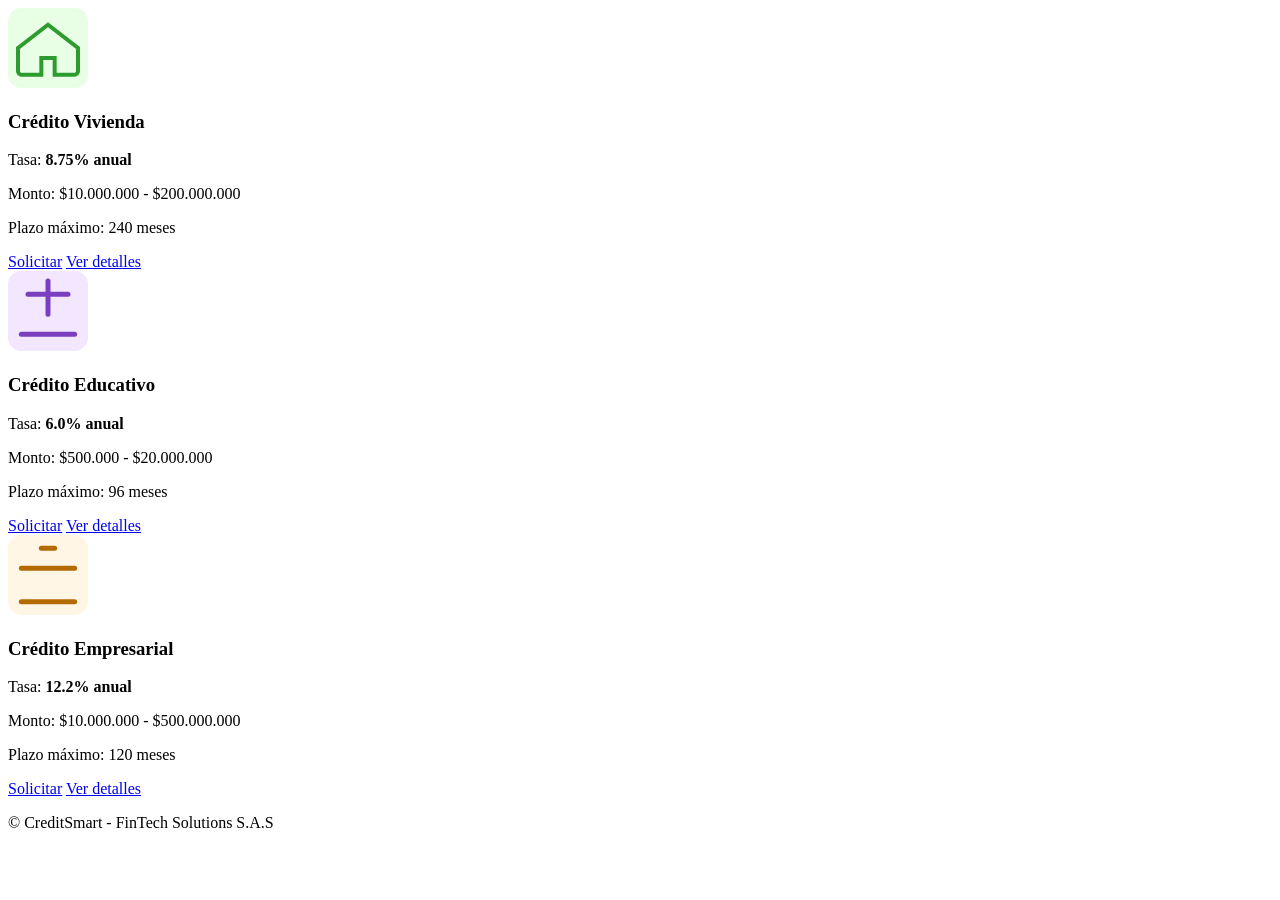
==== index.html @ b51c0699 "feat: agregar catálogo de créditos con tarjetas" ====
<!doctype html>
<div class="card-media">
<svg width="80" height="80" viewBox="0 0 24 24" role="img" aria-label="Icono crédito vivienda">
<rect width="24" height="24" rx="4" fill="#e8ffe6"></rect>
<path d="M3 12l9-7 9 7v7a1 1 0 0 1-1 1h-6v-5H10v5H4a1 1 0 0 1-1-1v-7z" stroke="#2d9b2d" stroke-width="1.2" fill="none"/>
</svg>
</div>
<div class="card-body">
<h3 class="product-name">Crédito Vivienda</h3>
<p class="rate">Tasa: <strong>8.75% anual</strong></p>
<p class="amount">Monto: <span>$10.000.000 - $200.000.000</span></p>
<p class="term">Plazo máximo: <span>240 meses</span></p>
</div>
<div class="card-actions">
<a class="btn" href="solicitar.html">Solicitar</a>
<a class="btn ghost" href="#">Ver detalles</a>
</div>
</article>


<article class="card">
<div class="card-media">
<svg width="80" height="80" viewBox="0 0 24 24" role="img" aria-label="Icono crédito educativo">
<rect width="24" height="24" rx="4" fill="#f3e6ff"></rect>
<path d="M4 19h16M12 3v10M6 7h12" stroke="#7a3fbf" stroke-width="1.5" stroke-linecap="round" stroke-linejoin="round"/>
</svg>
</div>
<div class="card-body">
<h3 class="product-name">Crédito Educativo</h3>
<p class="rate">Tasa: <strong>6.0% anual</strong></p>
<p class="amount">Monto: <span>$500.000 - $20.000.000</span></p>
<p class="term">Plazo máximo: <span>96 meses</span></p>
</div>
<div class="card-actions">
<a class="btn" href="solicitar.html">Solicitar</a>
<a class="btn ghost" href="#">Ver detalles</a>
</div>
</article>


<article class="card">
<div class="card-media">
<svg width="80" height="80" viewBox="0 0 24 24" role="img" aria-label="Icono crédito empresarial">
<rect width="24" height="24" rx="4" fill="#fff6e6"></rect>
<path d="M4 20h16M4 10h16M10 4h4" stroke="#b36b00" stroke-width="1.5" stroke-linecap="round" stroke-linejoin="round"/>
</svg>
</div>
<div class="card-body">
<h3 class="product-name">Crédito Empresarial</h3>
<p class="rate">Tasa: <strong>12.2% anual</strong></p>
<p class="amount">Monto: <span>$10.000.000 - $500.000.000</span></p>
<p class="term">Plazo máximo: <span>120 meses</span></p>
</div>
<div class="card-actions">
<a class="btn" href="solicitar.html">Solicitar</a>
<a class="btn ghost" href="#">Ver detalles</a>
</div>
</article>


</section>
</main>


<footer class="site-footer">
<div class="container">
<p>© CreditSmart - FinTech Solutions S.A.S</p>
</div>
</footer>
</body>
</html>
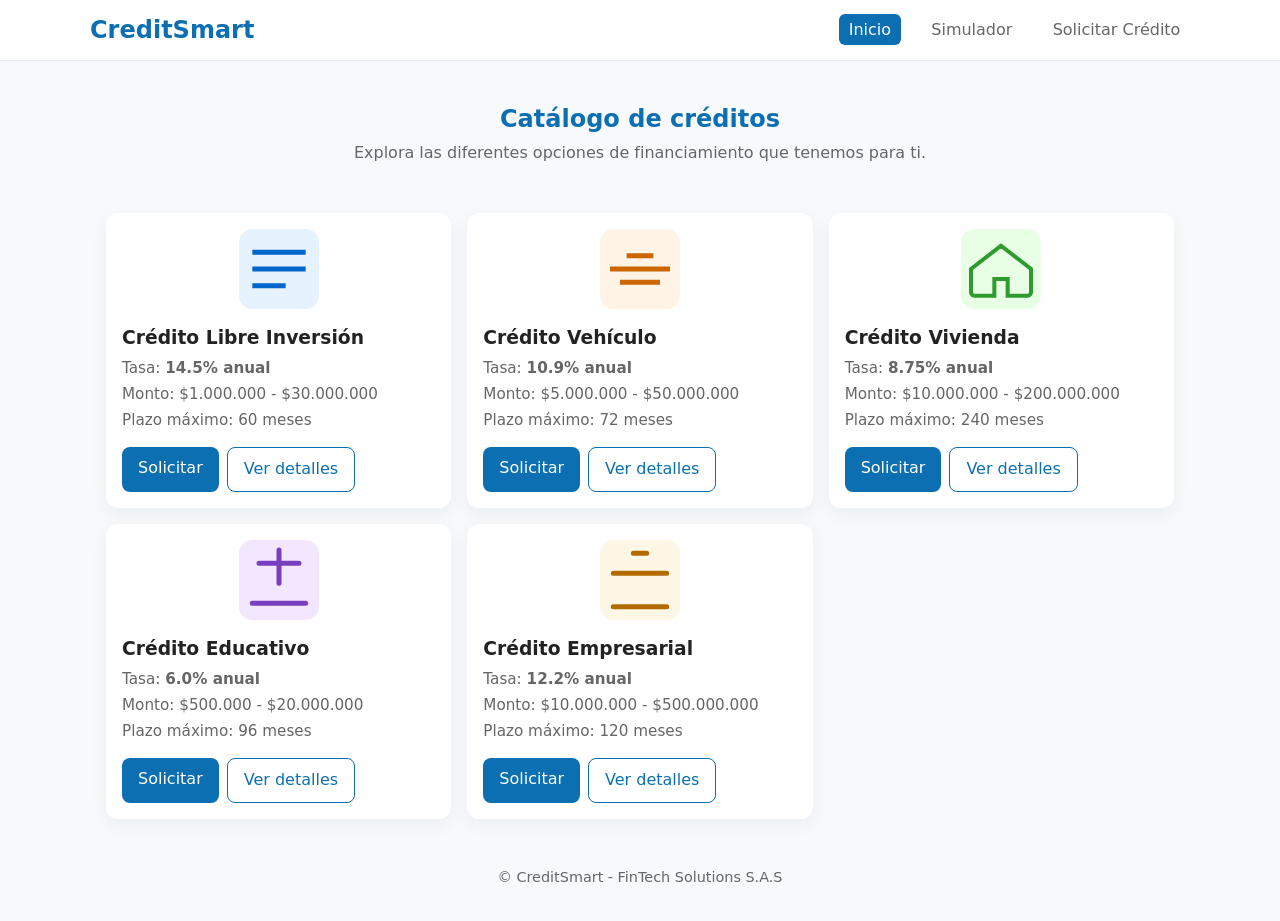
==== commit 5c0b3b9a: "docs: agregar documentación README y capturas de pantalla" ====
--- a/index.html
+++ b/index.html
@@ -1,71 +1,133 @@
 <!doctype html>
-<div class="card-media">
-<svg width="80" height="80" viewBox="0 0 24 24" role="img" aria-label="Icono crédito vivienda">
-<rect width="24" height="24" rx="4" fill="#e8ffe6"></rect>
-<path d="M3 12l9-7 9 7v7a1 1 0 0 1-1 1h-6v-5H10v5H4a1 1 0 0 1-1-1v-7z" stroke="#2d9b2d" stroke-width="1.2" fill="none"/>
-</svg>
-</div>
-<div class="card-body">
-<h3 class="product-name">Crédito Vivienda</h3>
-<p class="rate">Tasa: <strong>8.75% anual</strong></p>
-<p class="amount">Monto: <span>$10.000.000 - $200.000.000</span></p>
-<p class="term">Plazo máximo: <span>240 meses</span></p>
-</div>
-<div class="card-actions">
-<a class="btn" href="solicitar.html">Solicitar</a>
-<a class="btn ghost" href="#">Ver detalles</a>
-</div>
-</article>
+<html lang="es">
+<head>
+  <meta charset="utf-8">
+  <meta name="viewport" content="width=device-width,initial-scale=1">
+  <title>CreditSmart - Catálogo de Créditos</title>
+  <link rel="stylesheet" href="styles.css">
+</head>
+<body>
+  <header class="site-header">
+    <div class="container header-inner">
+      <h1 class="brand">CreditSmart</h1>
+      <nav class="main-nav">
+        <a href="index.html" aria-current="page">Inicio</a>
+        <a href="simulador.html">Simulador</a>
+        <a href="solicitar.html">Solicitar Crédito</a>
+      </nav>
+    </div>
+  </header>
 
+  <main class="container">
+    <section class="hero">
+      <h2>Catálogo de créditos</h2>
+      <p>Explora las diferentes opciones de financiamiento que tenemos para ti.</p>
+    </section>
 
-<article class="card">
-<div class="card-media">
-<svg width="80" height="80" viewBox="0 0 24 24" role="img" aria-label="Icono crédito educativo">
-<rect width="24" height="24" rx="4" fill="#f3e6ff"></rect>
-<path d="M4 19h16M12 3v10M6 7h12" stroke="#7a3fbf" stroke-width="1.5" stroke-linecap="round" stroke-linejoin="round"/>
-</svg>
-</div>
-<div class="card-body">
-<h3 class="product-name">Crédito Educativo</h3>
-<p class="rate">Tasa: <strong>6.0% anual</strong></p>
-<p class="amount">Monto: <span>$500.000 - $20.000.000</span></p>
-<p class="term">Plazo máximo: <span>96 meses</span></p>
-</div>
-<div class="card-actions">
-<a class="btn" href="solicitar.html">Solicitar</a>
-<a class="btn ghost" href="#">Ver detalles</a>
-</div>
-</article>
+    <section class="cards-grid" aria-label="Catálogo de créditos">
 
+      <article class="card">
+        <div class="card-media" aria-hidden="true">
+          <svg width="80" height="80" viewBox="0 0 24 24">
+            <rect width="24" height="24" rx="4" fill="#e6f3ff"></rect>
+            <path d="M4 12h16M4 7h16M4 17h10" stroke="#0066cc" stroke-width="1.5"/>
+          </svg>
+        </div>
+        <div class="card-body">
+          <h3 class="product-name">Crédito Libre Inversión</h3>
+          <p class="rate">Tasa: <strong>14.5% anual</strong></p>
+          <p class="amount">Monto: <span>$1.000.000 - $30.000.000</span></p>
+          <p class="term">Plazo máximo: <span>60 meses</span></p>
+        </div>
+        <div class="card-actions">
+          <a class="btn" href="solicitar.html">Solicitar</a>
+          <a class="btn ghost" href="#">Ver detalles</a>
+        </div>
+      </article>
 
-<article class="card">
-<div class="card-media">
-<svg width="80" height="80" viewBox="0 0 24 24" role="img" aria-label="Icono crédito empresarial">
-<rect width="24" height="24" rx="4" fill="#fff6e6"></rect>
-<path d="M4 20h16M4 10h16M10 4h4" stroke="#b36b00" stroke-width="1.5" stroke-linecap="round" stroke-linejoin="round"/>
-</svg>
-</div>
-<div class="card-body">
-<h3 class="product-name">Crédito Empresarial</h3>
-<p class="rate">Tasa: <strong>12.2% anual</strong></p>
-<p class="amount">Monto: <span>$10.000.000 - $500.000.000</span></p>
-<p class="term">Plazo máximo: <span>120 meses</span></p>
-</div>
-<div class="card-actions">
-<a class="btn" href="solicitar.html">Solicitar</a>
-<a class="btn ghost" href="#">Ver detalles</a>
-</div>
-</article>
+      <article class="card">
+        <div class="card-media">
+          <svg width="80" height="80" viewBox="0 0 24 24">
+            <rect width="24" height="24" rx="4" fill="#fff4e6"></rect>
+            <path d="M3 12h18M6 16h12M8 8h8" stroke="#cc6600" stroke-width="1.5"/>
+          </svg>
+        </div>
+        <div class="card-body">
+          <h3 class="product-name">Crédito Vehículo</h3>
+          <p class="rate">Tasa: <strong>10.9% anual</strong></p>
+          <p class="amount">Monto: <span>$5.000.000 - $50.000.000</span></p>
+          <p class="term">Plazo máximo: <span>72 meses</span></p>
+        </div>
+        <div class="card-actions">
+          <a class="btn" href="solicitar.html">Solicitar</a>
+          <a class="btn ghost" href="#">Ver detalles</a>
+        </div>
+      </article>
 
+      <article class="card">
+        <div class="card-media">
+          <svg width="80" height="80" viewBox="0 0 24 24">
+            <rect width="24" height="24" rx="4" fill="#e8ffe6"></rect>
+            <path d="M3 12l9-7 9 7v7a1 1 0 0 1-1 1h-6v-5H10v5H4a1 1 0 0 1-1-1v-7z" stroke="#2d9b2d" stroke-width="1.2" fill="none"/>
+          </svg>
+        </div>
+        <div class="card-body">
+          <h3 class="product-name">Crédito Vivienda</h3>
+          <p class="rate">Tasa: <strong>8.75% anual</strong></p>
+          <p class="amount">Monto: <span>$10.000.000 - $200.000.000</span></p>
+          <p class="term">Plazo máximo: <span>240 meses</span></p>
+        </div>
+        <div class="card-actions">
+          <a class="btn" href="solicitar.html">Solicitar</a>
+          <a class="btn ghost" href="#">Ver detalles</a>
+        </div>
+      </article>
 
-</section>
-</main>
+      <article class="card">
+        <div class="card-media">
+          <svg width="80" height="80" viewBox="0 0 24 24">
+            <rect width="24" height="24" rx="4" fill="#f3e6ff"></rect>
+            <path d="M4 19h16M12 3v10M6 7h12" stroke="#7a3fbf" stroke-width="1.5" stroke-linecap="round" stroke-linejoin="round"/>
+          </svg>
+        </div>
+        <div class="card-body">
+          <h3 class="product-name">Crédito Educativo</h3>
+          <p class="rate">Tasa: <strong>6.0% anual</strong></p>
+          <p class="amount">Monto: <span>$500.000 - $20.000.000</span></p>
+          <p class="term">Plazo máximo: <span>96 meses</span></p>
+        </div>
+        <div class="card-actions">
+          <a class="btn" href="solicitar.html">Solicitar</a>
+          <a class="btn ghost" href="#">Ver detalles</a>
+        </div>
+      </article>
 
+      <article class="card">
+        <div class="card-media">
+          <svg width="80" height="80" viewBox="0 0 24 24">
+            <rect width="24" height="24" rx="4" fill="#fff6e6"></rect>
+            <path d="M4 20h16M4 10h16M10 4h4" stroke="#b36b00" stroke-width="1.5" stroke-linecap="round" stroke-linejoin="round"/>
+          </svg>
+        </div>
+        <div class="card-body">
+          <h3 class="product-name">Crédito Empresarial</h3>
+          <p class="rate">Tasa: <strong>12.2% anual</strong></p>
+          <p class="amount">Monto: <span>$10.000.000 - $500.000.000</span></p>
+          <p class="term">Plazo máximo: <span>120 meses</span></p>
+        </div>
+        <div class="card-actions">
+          <a class="btn" href="solicitar.html">Solicitar</a>
+          <a class="btn ghost" href="#">Ver detalles</a>
+        </div>
+      </article>
 
-<footer class="site-footer">
-<div class="container">
-<p>© CreditSmart - FinTech Solutions S.A.S</p>
-</div>
-</footer>
+    </section>
+  </main>
+
+  <footer class="site-footer">
+    <div class="container">
+      <p>© CreditSmart - FinTech Solutions S.A.S</p>
+    </div>
+  </footer>
 </body>
-</html>+</html>
--- a/styles.css
+++ b/styles.css
@@ -0,0 +1,300 @@
+/* =====================================================
+   CreditSmart - Sistema de Solicitudes de Crédito
+   Autor: Tu Nombre
+   Descripción: Estilos generales, responsive y semánticos
+   ===================================================== */
+
+/* ---------- Variables y configuración global ---------- */
+:root {
+  --brand: #0b6fb1;
+  --brand-light: #e6f3ff;
+  --bg: #f7f9fb;
+  --card: #ffffff;
+  --muted: #666;
+  --radius: 12px;
+  --container: 1100px;
+  --shadow: 0 6px 18px rgba(25, 40, 60, 0.05);
+  font-family: 'Inter', system-ui, -apple-system, 'Segoe UI', Roboto, 'Helvetica Neue', Arial;
+}
+
+* {
+  box-sizing: border-box;
+  margin: 0;
+  padding: 0;
+}
+
+body {
+  background: var(--bg);
+  color: #222;
+  line-height: 1.5;
+}
+
+/* ---------- Contenedor principal ---------- */
+.container {
+  max-width: var(--container);
+  margin: 0 auto;
+  padding: 1rem;
+}
+
+/* ---------- Header y navegación ---------- */
+.site-header {
+  background: #fff;
+  border-bottom: 1px solid #e6eaf0;
+  position: sticky;
+  top: 0;
+  z-index: 10;
+}
+
+.header-inner {
+  display: flex;
+  justify-content: space-between;
+  align-items: center;
+  padding: 0.75rem 0;
+}
+
+.brand {
+  font-size: 1.5rem;
+  color: var(--brand);
+  font-weight: 600;
+}
+
+.main-nav a {
+  text-decoration: none;
+  color: var(--muted);
+  margin-left: 1rem;
+  padding: 0.35rem 0.6rem;
+  border-radius: 6px;
+  transition: all 0.2s ease-in-out;
+}
+
+.main-nav a:hover {
+  background: var(--brand-light);
+  color: var(--brand);
+}
+
+.main-nav a[aria-current] {
+  color: #fff;
+  background: var(--brand);
+}
+
+/* ---------- Sección hero ---------- */
+.hero {
+  text-align: center;
+  padding: 1.5rem 0;
+}
+
+.hero h2 {
+  color: var(--brand);
+  margin-bottom: 0.25rem;
+}
+
+.hero p {
+  color: var(--muted);
+}
+
+/* ---------- Botones ---------- */
+.btn {
+  display: inline-block;
+  padding: 0.6rem 1rem;
+  border-radius: 8px;
+  background: var(--brand);
+  color: #fff;
+  text-decoration: none;
+  border: none;
+  cursor: pointer;
+  text-align: center;
+  transition: background 0.2s ease-in-out;
+}
+
+.btn:hover {
+  background: #095d92;
+}
+
+.btn.ghost {
+  background: transparent;
+  color: var(--brand);
+  border: 1px solid var(--brand);
+}
+
+.btn.ghost:hover {
+  background: var(--brand-light);
+}
+
+/* ---------- Tarjetas (cards) ---------- */
+.cards-grid {
+  display: grid;
+  grid-template-columns: repeat(3, 1fr);
+  gap: 1rem;
+  margin-top: 1.5rem;
+}
+
+.card {
+  background: var(--card);
+  border-radius: var(--radius);
+  box-shadow: var(--shadow);
+  padding: 1rem;
+  display: flex;
+  flex-direction: column;
+  justify-content: space-between;
+  transition: transform 0.2s ease, box-shadow 0.2s ease;
+}
+
+.card:hover {
+  transform: translateY(-3px);
+  box-shadow: 0 8px 20px rgba(11, 111, 177, 0.1);
+}
+
+.card-media {
+  align-self: center;
+  margin-bottom: 0.5rem;
+}
+
+.card-body h3 {
+  margin-bottom: 0.3rem;
+  color: #222;
+}
+
+.card-body p {
+  color: var(--muted);
+  font-size: 0.95rem;
+  margin: 0.2rem 0;
+}
+
+.card-actions {
+  margin-top: 0.75rem;
+  display: flex;
+  gap: 0.5rem;
+}
+
+/* ---------- Controles del simulador ---------- */
+.sim-controls {
+  display: flex;
+  flex-wrap: wrap;
+  gap: 0.75rem;
+  align-items: center;
+  margin: 1.5rem 0;
+}
+
+.sim-controls label {
+  font-size: 0.95rem;
+  color: var(--muted);
+}
+
+.sim-controls input[type="search"],
+.sim-controls select {
+  padding: 0.5rem 0.7rem;
+  border: 1px solid #d0d8e0;
+  border-radius: 8px;
+  outline: none;
+}
+
+.sim-controls input:focus,
+.sim-controls select:focus {
+  border-color: var(--brand);
+}
+
+/* ---------- Formulario de solicitud ---------- */
+.form-grid {
+  display: grid;
+  gap: 1rem;
+  background: var(--card);
+  border-radius: var(--radius);
+  box-shadow: var(--shadow);
+  padding: 1.5rem;
+}
+
+fieldset {
+  border: 1px solid #dfe6ee;
+  border-radius: 10px;
+  padding: 1rem;
+}
+
+legend {
+  font-weight: 600;
+  color: var(--brand);
+}
+
+label {
+  display: block;
+  margin: 0.4rem 0 0.2rem;
+  font-weight: 500;
+}
+
+input,
+select,
+textarea {
+  width: 100%;
+  padding: 0.55rem;
+  border: 1px solid #dcdfe6;
+  border-radius: 8px;
+  font-size: 0.95rem;
+}
+
+input:focus,
+select:focus,
+textarea:focus {
+  border-color: var(--brand);
+  outline: none;
+}
+
+.form-actions {
+  display: flex;
+  justify-content: flex-end;
+  gap: 0.75rem;
+  margin-top: 0.5rem;
+}
+
+/* ---------- Footer ---------- */
+.site-footer {
+  text-align: center;
+  padding: 1rem 0;
+  color: var(--muted);
+  font-size: 0.9rem;
+}
+
+/* ---------- Diseño Responsive ---------- */
+@media (max-width: 1000px) {
+  .cards-grid {
+    grid-template-columns: repeat(2, 1fr);
+  }
+}
+
+@media (max-width: 700px) {
+  .header-inner {
+    flex-direction: column;
+    align-items: flex-start;
+    gap: 0.5rem;
+  }
+
+  .main-nav {
+    display: flex;
+    flex-wrap: wrap;
+    gap: 0.5rem;
+  }
+
+  .cards-grid {
+    grid-template-columns: 1fr;
+  }
+
+  .sim-controls {
+    flex-direction: column;
+    align-items: stretch;
+  }
+
+  .form-actions {
+    flex-direction: column-reverse;
+  }
+}
+
+/* ---------- Utilidad ---------- */
+.visually-hidden {
+  position: absolute !important;
+  width: 1px;
+  height: 1px;
+  padding: 0;
+  margin: -1px;
+  overflow: hidden;
+  clip: rect(0, 0, 0, 0);
+  white-space: nowrap;
+  border: 0;
+}
